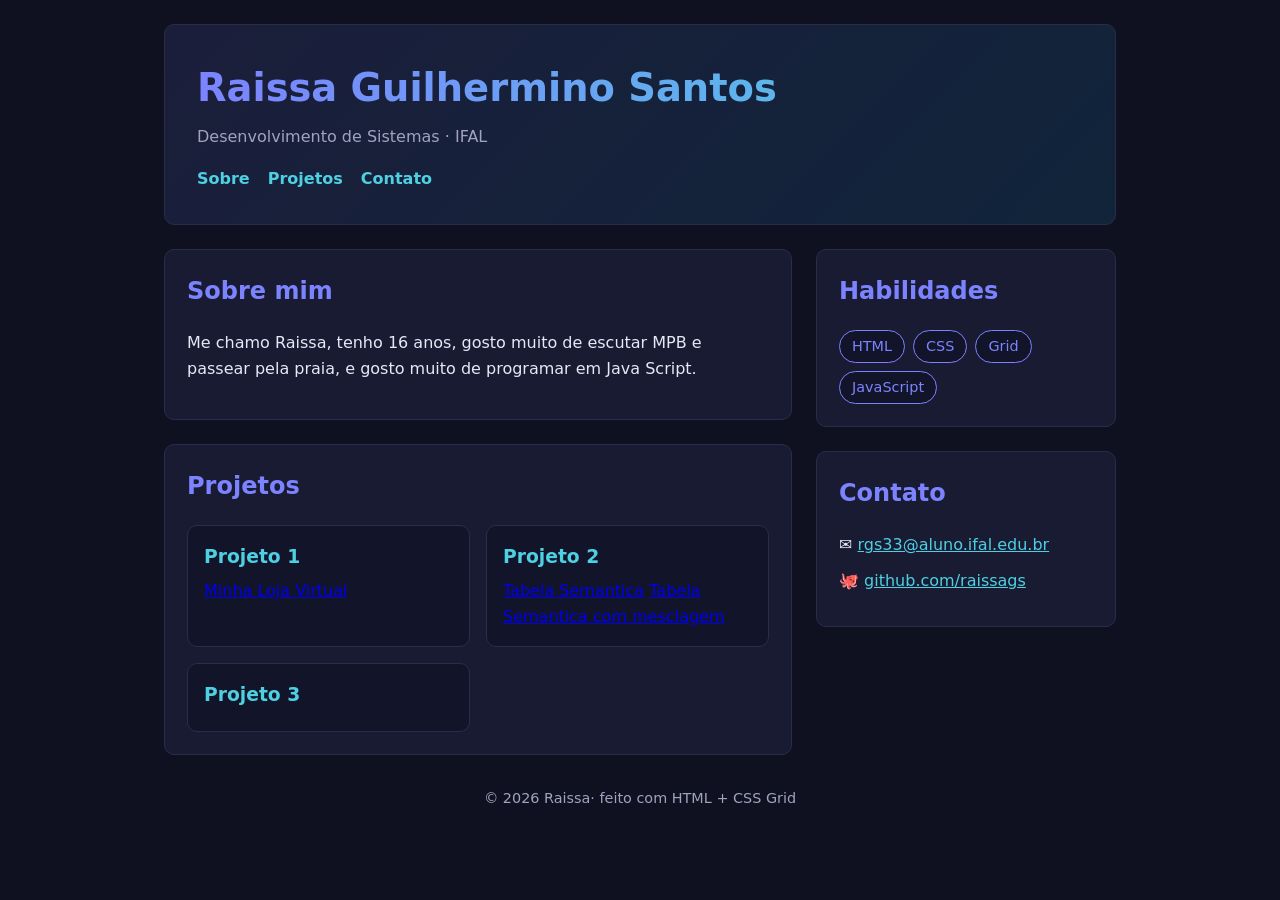
==== index.html @ 4f218b7d "teste" ====
<!DOCTYPE html>
<!-- ============================================================
     TEMPLATE — Página pessoal com CSS Grid
     Programação Web / Introdução às Tecnologias Web — IFAL
     COMO USAR:
     1) Copie ESTE index.html para o seu repositório (não mude a estrutura).
     2) Escolha UM dos 3 temas de CSS (tema-1-indigo.css, tema-2-escuro.css
        ou tema-3-editorial.css) e salve-o no seu projeto como  estilo.css
        (é o nome que este HTML carrega logo abaixo).
     3) Troque os textos marcados com "TROQUE" pelo seu conteúdo.
     IMPORTANTE: o LAYOUT é feito com CSS Grid e é o mesmo nos 3 temas.
     Você escolhe a APARÊNCIA (fonte, cores, bordas), não o layout.
     ============================================================ -->
<html lang="pt-BR">

<head>
  <meta charset="UTF-8">
  <meta name="viewport" content="width=device-width, initial-scale=1.0">
  <title>Página Pessoal — Raissa Guilhermino Santos</title>
  <!-- Salve o tema escolhido como "estilo.css" (mesma pasta deste arquivo) -->
  <link rel="stylesheet" href="estilo.css">
</head>

<body>
  <div class="pagina">

    <!-- ====== CABEÇALHO — TROQUE pelo seu nome e sua frase ====== -->
    <header class="cabecalho">
      <h1>Raissa Guilhermino Santos</h1>
      <p>Desenvolvimento de Sistemas · IFAL</p>
      <nav>
        <a href="#sobre">Sobre</a>
        <a href="#projetos">Projetos</a>
        <a href="#contato">Contato</a>
      </nav>
    </header>

    <!-- ====== CONTEÚDO PRINCIPAL ====== -->
    <main class="principal">
      <section id="sobre" class="cartao">
        <h2>Sobre mim</h2>
        <!-- TROQUE por uma breve apresentação sua -->
        <p>Me chamo Raissa, tenho 16 anos, gosto muito de escutar MPB e passear pela praia, e gosto muito de programar em Java Script.</p></p>
      </section>

      <section id="projetos" class="cartao">
        <h2>Projetos</h2>
        <!-- Galeria com Grid: cada .projeto é um card; adicione/remova à vontade -->
        <div class="projetos">
          <article class="projeto">
            <h3>Projeto 1</h3>
            
            <a href="loja/index.html">Minha Loja Virtual</a>
            
          </article>
          <article class="projeto">
            <h3>Projeto 2</h3>

            <a href="cap04/at01.html">Tabela Semantica</a>
            <a href="cap4/at02.html">Tabela Semantica com mesclagem</a>
            <a href="cap04/at03.html"></a>
            <a href="cap04/at04.html"></a>
          </article>
          <article class="projeto">
            <h3>Projeto 3</h3>
            
          </article>
        
            
        </div>
      </section>
    </main>

    <!-- ====== BARRA LATERAL ====== -->
    <aside class="lateral">
      <section class="cartao">
        <h2>Habilidades</h2>
        <!-- TROQUE pelas suas habilidades -->
        <ul class="habilidades">
          <li>HTML</li>
          <li>CSS</li>
          <li>Grid</li>
          <li>JavaScript</li>
        </ul>
      </section>

      <section id="contato" class="cartao">
        <h2>Contato</h2>
        <!-- TROQUE pelos seus links -->
        <ul class="contato">
          <li>✉️ <a href="malito:rgs33@aluno.ifal.edu.br">rgs33@aluno.ifal.edu.br</a></li>
          <li>🐙 <a href="https://github.com/raissags">github.com/raissags</a></li>
        </ul>
      </section>
    </aside>

    <!-- ====== RODAPÉ — TROQUE o nome ====== -->
    <footer class="rodape">© 2026 Raissa· feito com HTML + CSS Grid</footer>

  </div>
</body>

</html>
---- estilo.css ----
/* ============================================================
   TEMA 2 — ESCURO (dark / tech)
   Para usar: salve este arquivo como  estilo.css  no seu projeto.
   Você pode mudar CORES, FONTE e BORDAS aqui.
   NÃO mexa na seção "LAYOUT (GRID)" — é o layout pedido na atividade.
   ============================================================ */

/* ---- Cores e fonte (mude à vontade) ---- */
:root {
  --cor: #7c83ff;
  --cor2: #4dd0e1;
  --texto: #e6e8f5;
  --suave: #a0a3c0;
  --fundo: #0f1020;
  --superficie: #191b33;
  --borda: #2a2d4a;
  --raio: 10px;
}

body {
  margin: 0;
  font-family: system-ui, -apple-system, "Segoe UI", sans-serif;
  color: var(--texto);
  background: var(--fundo);
  line-height: 1.6;
}

/* ============================================================
   LAYOUT (GRID) — NÃO MUDE
   ============================================================ */
* { box-sizing: border-box; }

.pagina {
  display: grid;
  grid-template-columns: 1fr 300px;
  grid-template-areas:
    "cabecalho cabecalho"
    "principal lateral"
    "rodape    rodape";
  gap: 24px;
  max-width: 1000px;
  margin: 0 auto;
  padding: 24px;
}

.cabecalho { grid-area: cabecalho; }
.principal { grid-area: principal; }
.lateral   { grid-area: lateral; }
.rodape    { grid-area: rodape; }

.projetos {
  display: grid;
  grid-template-columns: repeat(auto-fit, minmax(200px, 1fr));
  gap: 16px;
  margin-top: 14px;
}

@media (max-width: 640px) {
  .pagina {
    grid-template-columns: 1fr;
    grid-template-areas:
      "cabecalho"
      "principal"
      "lateral"
      "rodape";
  }
}
/* ===================== fim do LAYOUT ===================== */

/* ---- Aparência (mude à vontade) ---- */
.cabecalho {
  background: linear-gradient(135deg, #1b1e3a, #10243a);
  color: #fff;
  padding: 32px;
  border: 1px solid var(--borda);
  border-radius: var(--raio);
}
.cabecalho h1 {
  margin: 0;
  font-size: clamp(1.6rem, 4vw, 2.4rem);
  /* título com degradê (efeito "tech") */
  background: linear-gradient(90deg, var(--cor), var(--cor2));
  -webkit-background-clip: text;
  background-clip: text;
  color: transparent;
}
.cabecalho p { margin: 6px 0 0; color: var(--suave); }
.cabecalho nav { margin-top: 16px; display: flex; gap: 18px; flex-wrap: wrap; }
.cabecalho nav a { color: var(--cor2); text-decoration: none; font-weight: 600; }
.cabecalho nav a:hover { text-decoration: underline; }

.cartao {
  background: var(--superficie);
  border: 1px solid var(--borda);
  border-radius: var(--raio);
  padding: 22px;
}
.cartao + .cartao { margin-top: 24px; }
h2 { color: var(--cor); margin-top: 0; }

.projeto {
  background: #12142a;
  border: 1px solid var(--borda);
  border-radius: 10px;
  padding: 16px;
}
.projeto h3 { margin: 0 0 6px; color: var(--cor2); }

.habilidades { list-style: none; padding: 0; margin: 0; display: flex; flex-wrap: wrap; gap: 8px; }
.habilidades li { background: #12142a; border: 1px solid var(--cor); color: var(--cor); border-radius: 999px; padding: 4px 12px; font-size: .9rem; }
.contato { list-style: none; padding: 0; margin: 0; }
.contato li { margin: 10px 0; }
.contato a { color: var(--cor2); }
.rodape { text-align: center; color: var(--suave); padding: 8px; font-size: .9rem; }
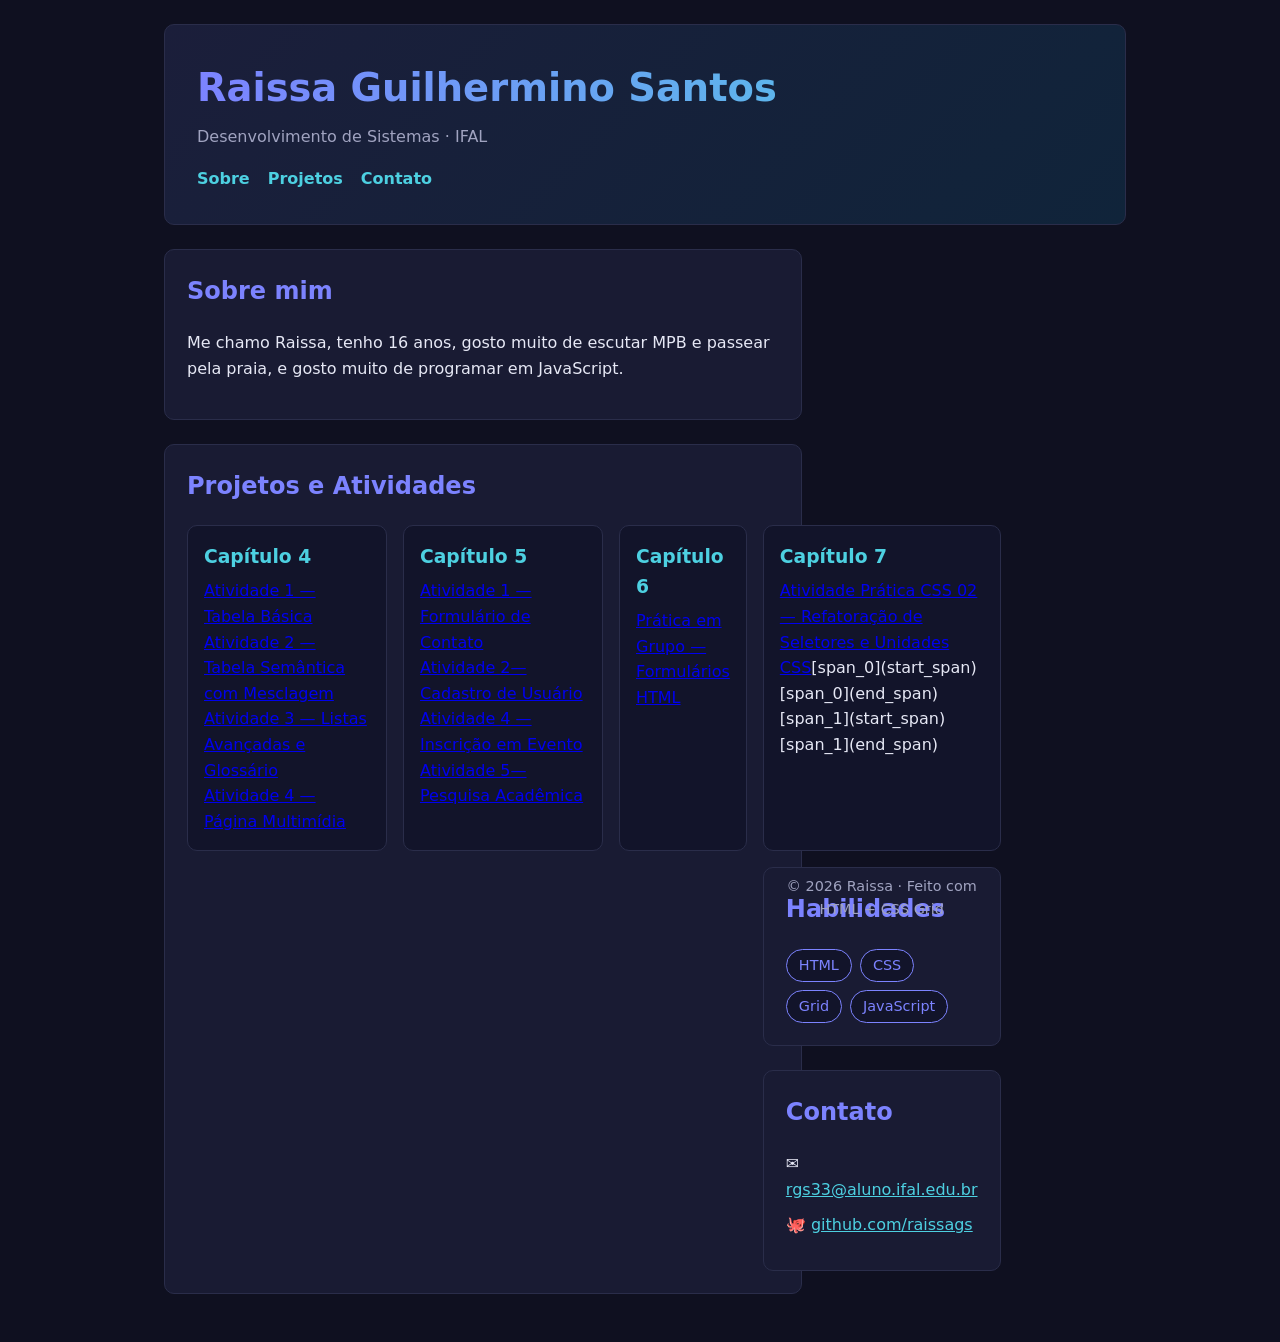
==== commit eb9045bd: "Update index.html" ====
--- a/index.html
+++ b/index.html
@@ -2,14 +2,6 @@
 <!-- ============================================================
      TEMPLATE — Página pessoal com CSS Grid
      Programação Web / Introdução às Tecnologias Web — IFAL
-     COMO USAR:
-     1) Copie ESTE index.html para o seu repositório (não mude a estrutura).
-     2) Escolha UM dos 3 temas de CSS (tema-1-indigo.css, tema-2-escuro.css
-        ou tema-3-editorial.css) e salve-o no seu projeto como  estilo.css
-        (é o nome que este HTML carrega logo abaixo).
-     3) Troque os textos marcados com "TROQUE" pelo seu conteúdo.
-     IMPORTANTE: o LAYOUT é feito com CSS Grid e é o mesmo nos 3 temas.
-     Você escolhe a APARÊNCIA (fonte, cores, bordas), não o layout.
      ============================================================ -->
 <html lang="pt-BR">
 
@@ -24,7 +16,7 @@
 <body>
   <div class="pagina">
 
-    <!-- ====== CABEÇALHO — TROQUE pelo seu nome e sua frase ====== -->
+    <!-- ====== CABEÇALHO ====== -->
     <header class="cabecalho">
       <h1>Raissa Guilhermino Santos</h1>
       <p>Desenvolvimento de Sistemas · IFAL</p>
@@ -39,43 +31,45 @@
     <main class="principal">
       <section id="sobre" class="cartao">
         <h2>Sobre mim</h2>
-        <!-- TROQUE por uma breve apresentação sua -->
-        <p>Me chamo Raissa, tenho 16 anos, gosto muito de escutar MPB e passear pela praia, e gosto muito de programar em Java Script.</p></p>
+        <p>Me chamo Raissa, tenho 16 anos, gosto muito de escutar MPB e passear pela praia, e gosto muito de programar em JavaScript.</p>
       </section>
 
       <section id="projetos" class="cartao">
-        <h2>Projetos</h2>
-        <!-- Galeria com Grid: cada .projeto é um card; adicione/remova à vontade -->
+        <h2>Projetos e Atividades</h2>
+        <!-- Galeria com Grid: cada .projeto é um card -->
         <div class="projetos">
           <article class="projeto">
-            <h3>Projeto 1</h3>
-            
-            <a href="loja/index.html">Minha Loja Virtual</a>
-            
+            <h3>Capítulo 4</h3>
+            <a href="cap4/at01.html">Atividade 1 — Tabela Básica</a><br>
+            <a href="cap4/at02.html">Atividade 2 — Tabela Semântica com Mesclagem</a><br>
+            <a href="cap4/at03.html">Atividade 3 — Listas Avançadas e Glossário</a><br>
+            <a href="cap4/at04.html">Atividade 4 — Página Multimídia</a>
           </article>
+
           <article class="projeto">
-            <h3>Projeto 2</h3>
+            <h3>Capítulo 5</h3>
+            <a href="cap5/atv01.html">Atividade 1 — Formulário de Contato</a><br>
+            <a href="cap5/atv02.html">Atividade 2— Cadastro de Usuário</a><br>
+            <a href="cap5/atv04.html">Atividade 4 — Inscrição em Evento</a><br>
+            <a href="cap5/atv05.html">Atividade 5— Pesquisa Acadêmica</a>
+          </article>
 
-            <a href="cap04/at01.html">Tabela Semantica</a>
-            <a href="cap4/at02.html">Tabela Semantica com mesclagem</a>
-            <a href="cap04/at03.html"></a>
-            <a href="cap04/at04.html"></a>
+          <article class="projeto">
+            <h3>Capítulo 6</h3>
+            <a href="cap06/atv01.html">Prática em Grupo — Formulários HTML</a>
           </article>
+
           <article class="projeto">
-            <h3>Projeto 3</h3>
-            
+            <h3>Capítulo 7</h3>
+            <a href="cap7/atv01.css">Atividade Prática CSS 02 — Refatoração de Seletores e Unidades CSS</a>[span_0](start_span)[span_0](end_span)[span_1](start_span)[span_1](end_span)
           </article>
-        
-            
-        </div>
-      </section>
-    </main>
+
+          
 
     <!-- ====== BARRA LATERAL ====== -->
     <aside class="lateral">
       <section class="cartao">
         <h2>Habilidades</h2>
-        <!-- TROQUE pelas suas habilidades -->
         <ul class="habilidades">
           <li>HTML</li>
           <li>CSS</li>
@@ -86,16 +80,15 @@
 
       <section id="contato" class="cartao">
         <h2>Contato</h2>
-        <!-- TROQUE pelos seus links -->
         <ul class="contato">
-          <li>✉️ <a href="malito:rgs33@aluno.ifal.edu.br">rgs33@aluno.ifal.edu.br</a></li>
-          <li>🐙 <a href="https://github.com/raissags">github.com/raissags</a></li>
+          <li>✉️ <a href="mailto:rgs33@aluno.ifal.edu.br">rgs33@aluno.ifal.edu.br</a></li>
+          <li>🐙 <a href="https://github.com/raissags" target="_blank">github.com/raissags</a></li>
         </ul>
       </section>
     </aside>
 
-    <!-- ====== RODAPÉ — TROQUE o nome ====== -->
-    <footer class="rodape">© 2026 Raissa· feito com HTML + CSS Grid</footer>
+    <!-- ====== RODAPÉ ====== -->
+    <footer class="rodape">© 2026 Raissa · Feito com HTML + CSS Grid</footer>
 
   </div>
 </body>
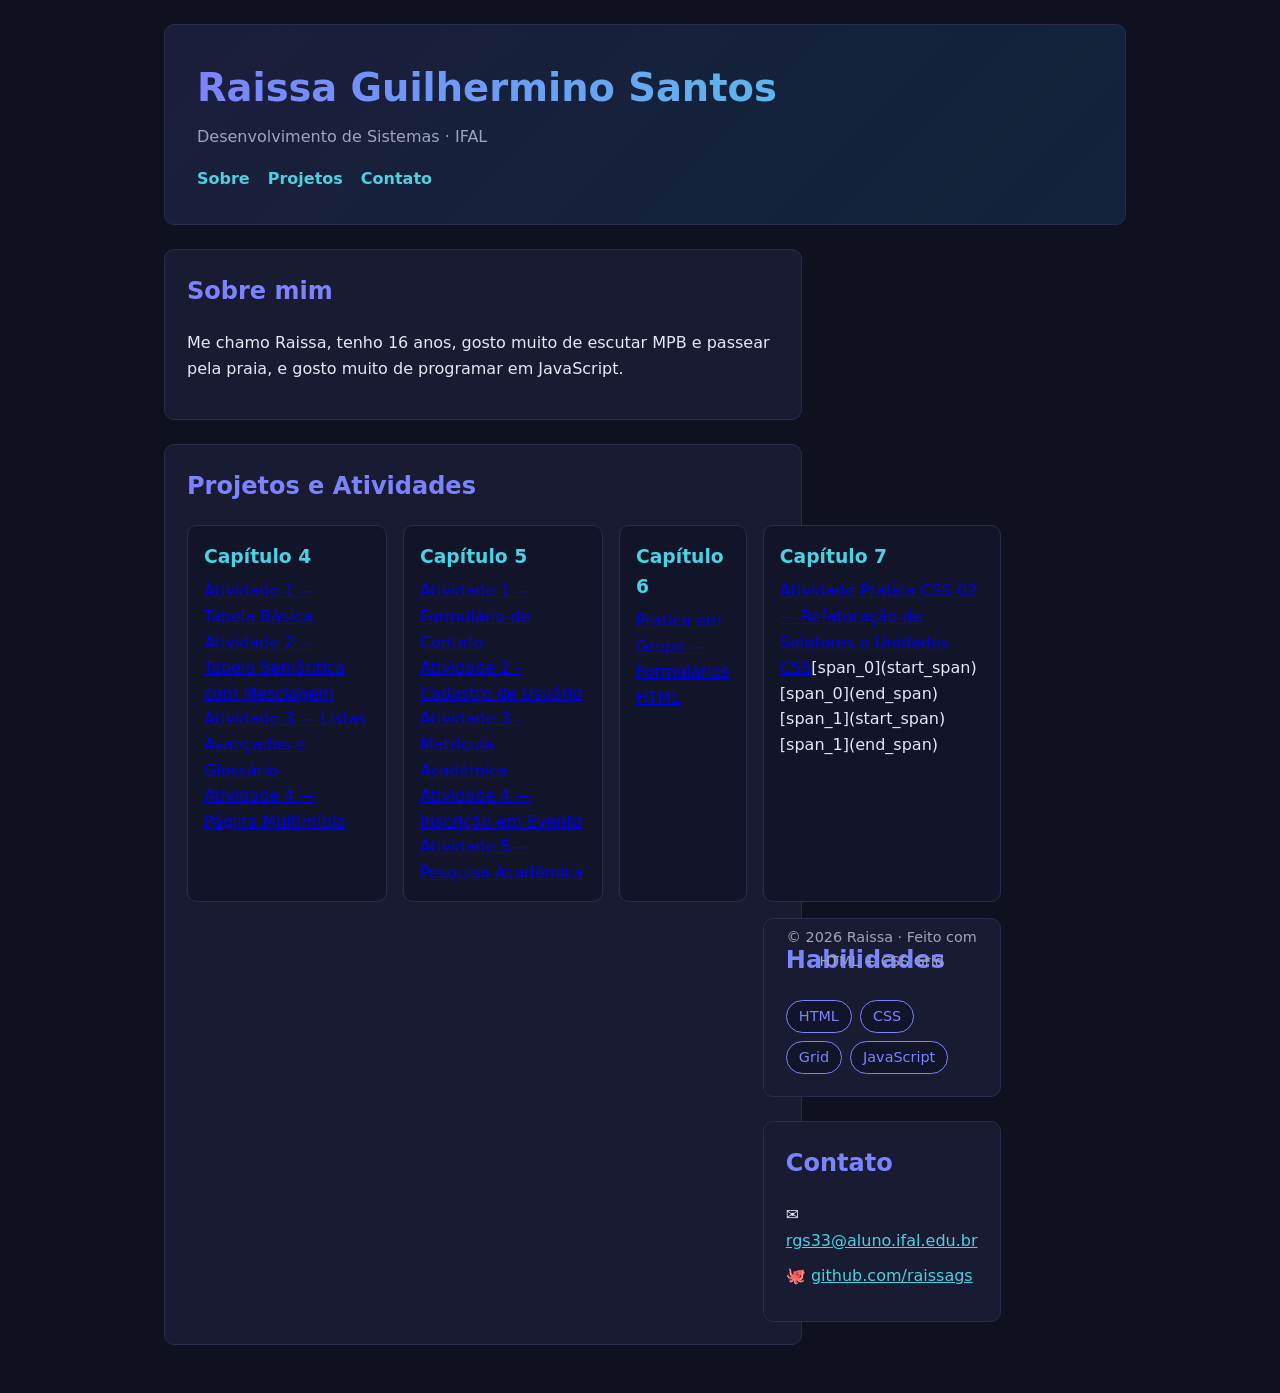
==== commit 0f00bfcc: "Update index.html" ====
--- a/index.html
+++ b/index.html
@@ -49,7 +49,8 @@
           <article class="projeto">
             <h3>Capítulo 5</h3>
             <a href="cap5/atv01.html">Atividade 1 — Formulário de Contato</a><br>
-            <a href="cap5/atv02.html">Atividade 2— Cadastro de Usuário</a><br>
+            <a href="cap5/atv02.html">Atividade 2 - Cadastro de Usuário</a><br>
+          <a href="cap5/atv03.html">Atividade 3 - Matricula Acadêmica</a>
             <a href="cap5/atv04.html">Atividade 4 — Inscrição em Evento</a><br>
             <a href="cap5/atv05.html">Atividade 5— Pesquisa Acadêmica</a>
           </article>
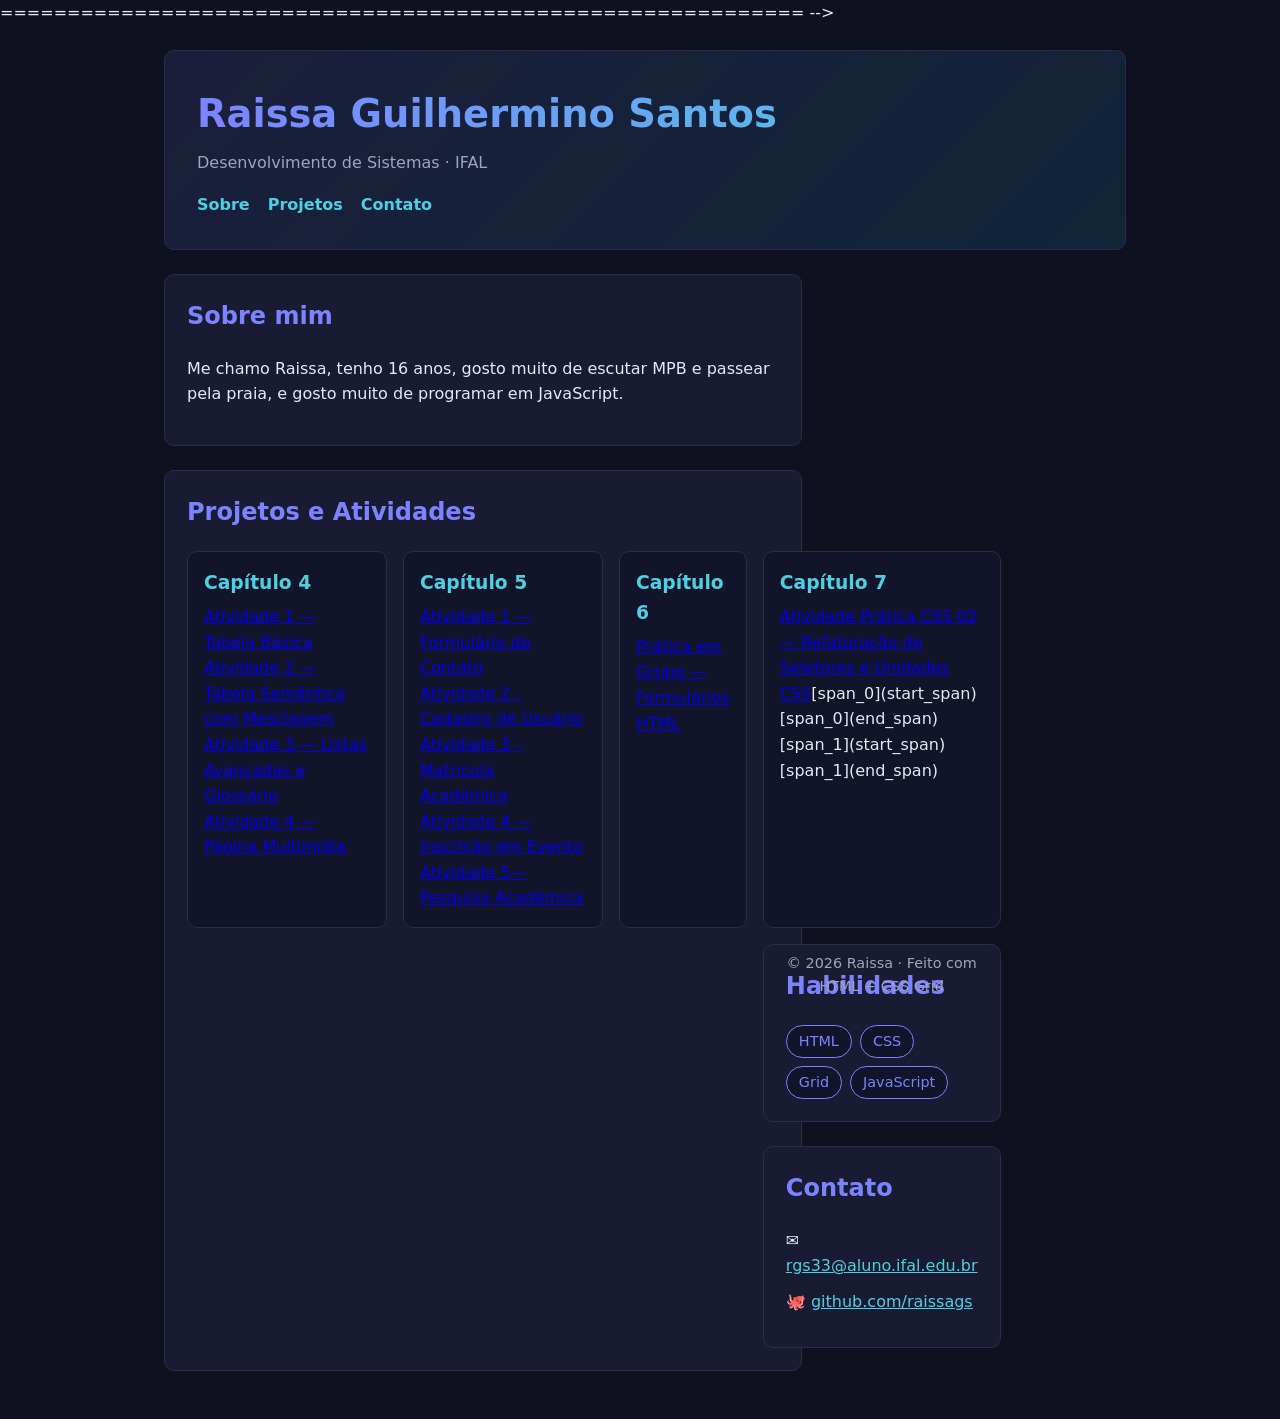
==== commit 9a172b41: "Update index.html" ====
--- a/index.html
+++ b/index.html
@@ -1,7 +1,4 @@
-<!DOCTYPE html>
-<!-- ============================================================
-     TEMPLATE — Página pessoal com CSS Grid
-     Programação Web / Introdução às Tecnologias Web — IFAL
+<!DOCTYPE >
      ============================================================ -->
 <html lang="pt-BR">
 
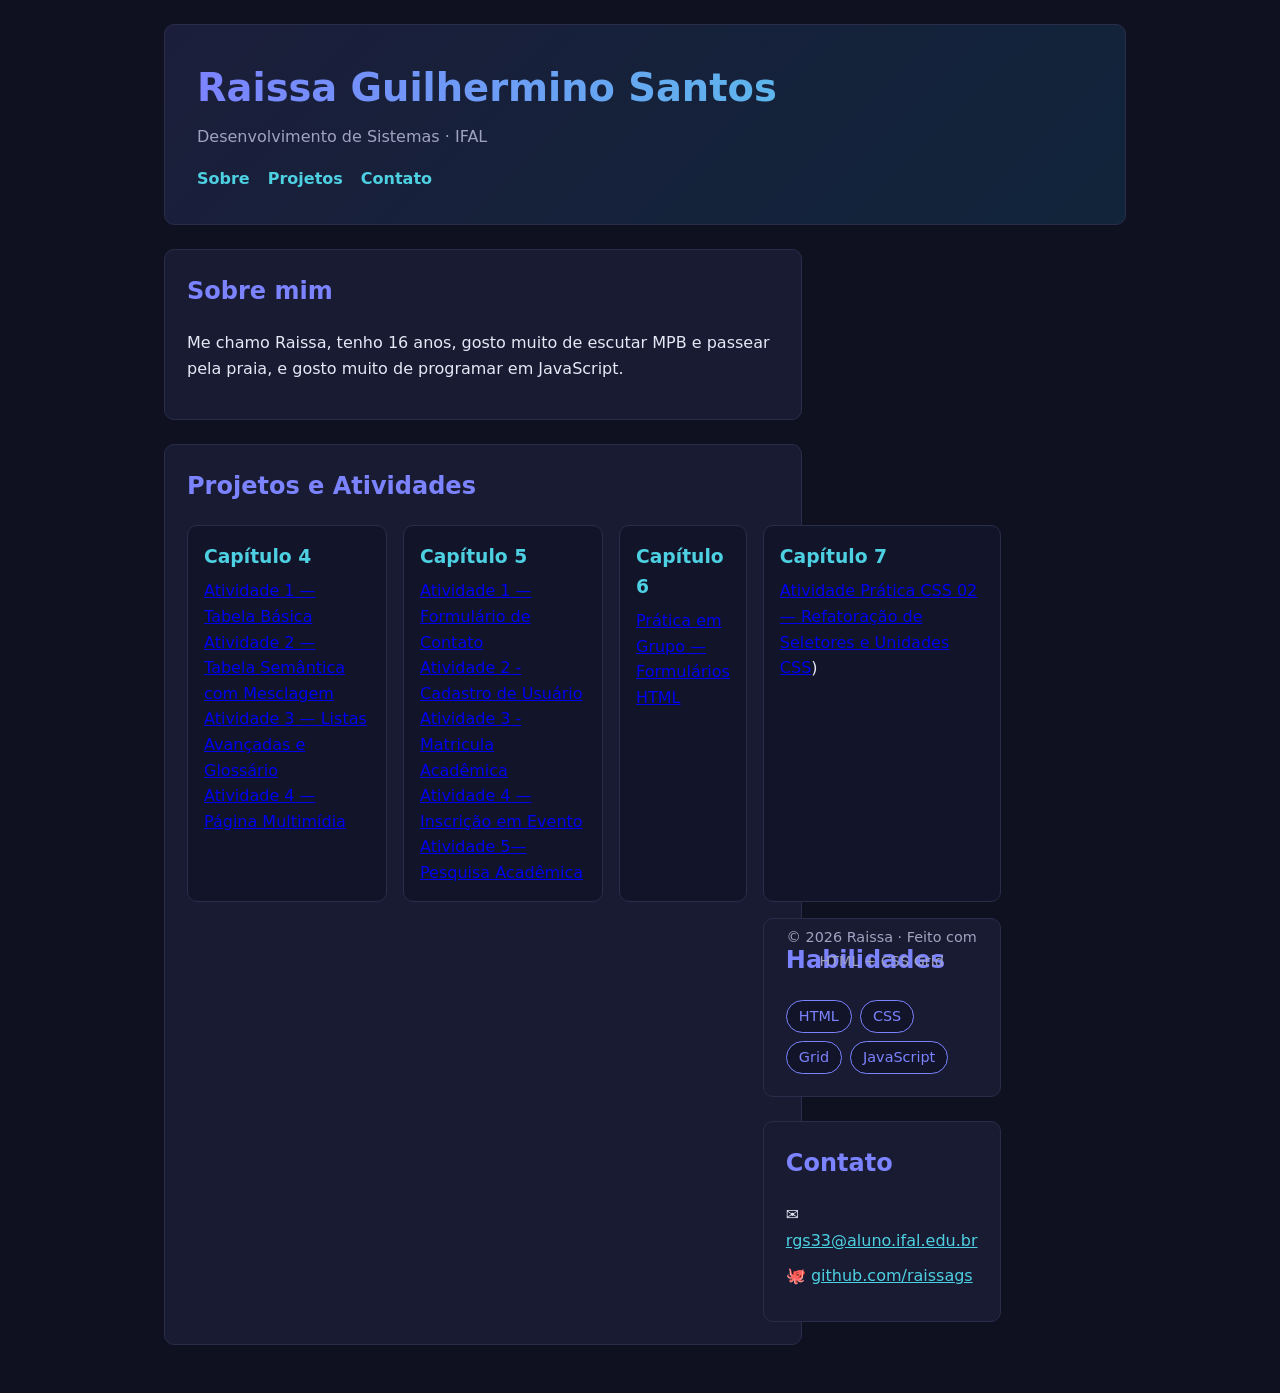
==== commit 3eabb380: "Update index.html" ====
--- a/index.html
+++ b/index.html
@@ -1,5 +1,5 @@
 <!DOCTYPE >
-     ============================================================ -->
+     
 <html lang="pt-BR">
 
 <head>
@@ -59,12 +59,12 @@
 
           <article class="projeto">
             <h3>Capítulo 7</h3>
-            <a href="cap7/atv01.css">Atividade Prática CSS 02 — Refatoração de Seletores e Unidades CSS</a>[span_0](start_span)[span_0](end_span)[span_1](start_span)[span_1](end_span)
+            <a href="cap7/atv01.css">Atividade Prática CSS 02 — Refatoração de Seletores e Unidades CSS</a>)
           </article>
 
           
 
-    <!-- ====== BARRA LATERAL ====== -->
+    
     <aside class="lateral">
       <section class="cartao">
         <h2>Habilidades</h2>
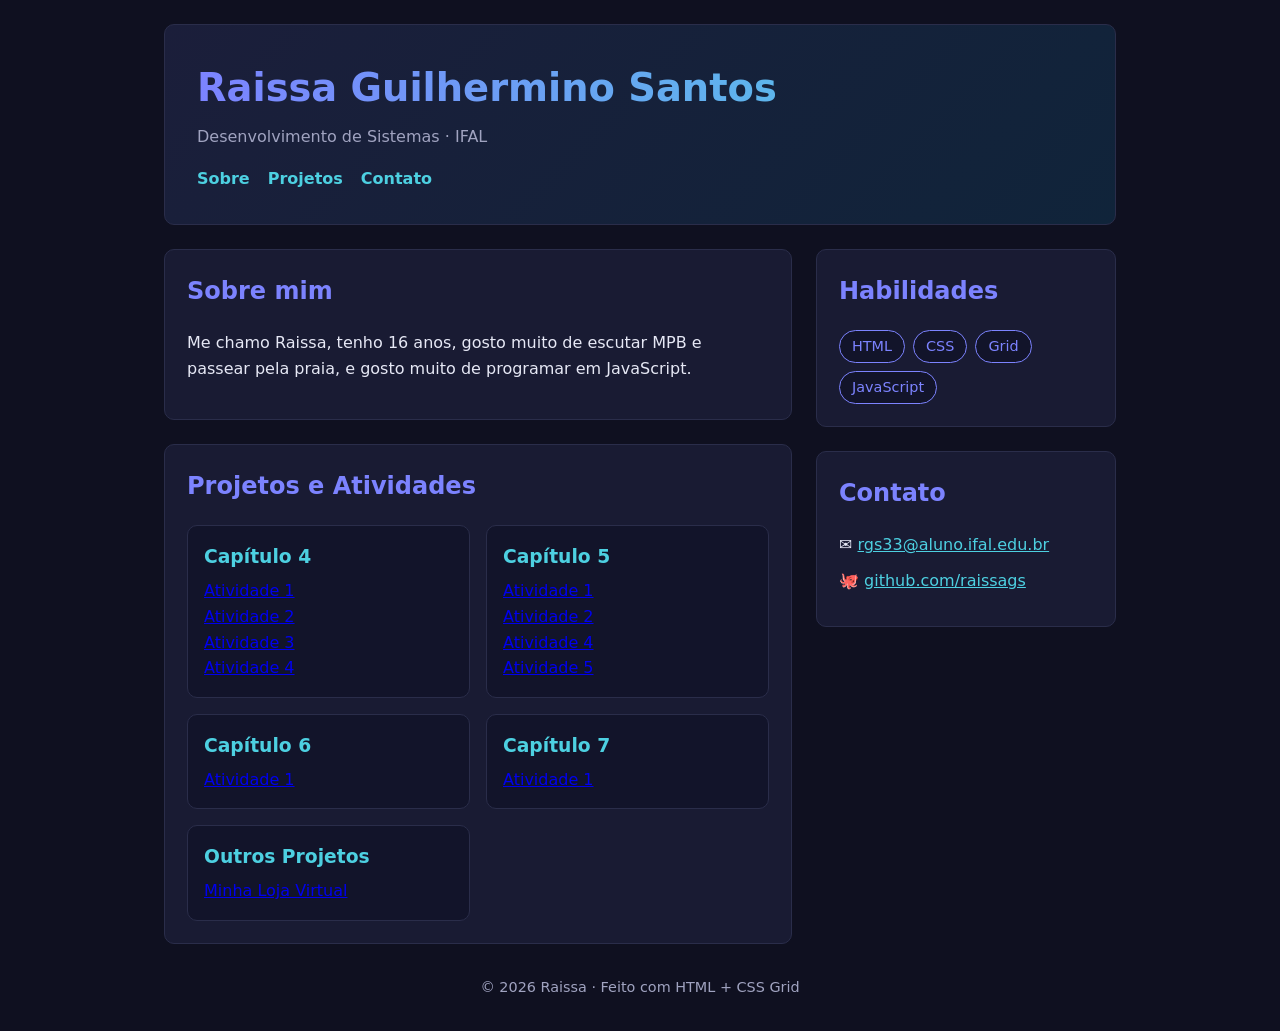
==== commit 9dd6eb54: "Update index.html" ====
--- a/index.html
+++ b/index.html
@@ -1,5 +1,8 @@
-<!DOCTYPE >
-     
+<!DOCTYPE html>
+<!-- ============================================================
+     TEMPLATE — Página pessoal com CSS Grid
+     Programação Web / Introdução às Tecnologias Web — IFAL
+     ============================================================ -->
 <html lang="pt-BR">
 
 <head>
@@ -37,34 +40,39 @@
         <div class="projetos">
           <article class="projeto">
             <h3>Capítulo 4</h3>
-            <a href="cap4/at01.html">Atividade 1 — Tabela Básica</a><br>
-            <a href="cap4/at02.html">Atividade 2 — Tabela Semântica com Mesclagem</a><br>
-            <a href="cap4/at03.html">Atividade 3 — Listas Avançadas e Glossário</a><br>
-            <a href="cap4/at04.html">Atividade 4 — Página Multimídia</a>
+            <a href="cap4/at01.html">Atividade 1</a><br>
+            <a href="cap4/at02.html">Atividade 2</a><br>
+            <a href="cap4/at03.html">Atividade 3</a><br>
+            <a href="cap4/at04.html">Atividade 4</a>
           </article>
 
           <article class="projeto">
             <h3>Capítulo 5</h3>
-            <a href="cap5/atv01.html">Atividade 1 — Formulário de Contato</a><br>
-            <a href="cap5/atv02.html">Atividade 2 - Cadastro de Usuário</a><br>
-          <a href="cap5/atv03.html">Atividade 3 - Matricula Acadêmica</a>
-            <a href="cap5/atv04.html">Atividade 4 — Inscrição em Evento</a><br>
-            <a href="cap5/atv05.html">Atividade 5— Pesquisa Acadêmica</a>
+            <a href="cap5/atv01.html">Atividade 1</a><br>
+            <a href="cap5/atv02.html">Atividade 2</a><br>
+            <a href="cap5/atv04.html">Atividade 4</a><br>
+            <a href="cap5/atv05.html">Atividade 5</a>
           </article>
 
           <article class="projeto">
             <h3>Capítulo 6</h3>
-            <a href="cap06/atv01.html">Prática em Grupo — Formulários HTML</a>
+            <a href="cap06/atv01.html">Atividade 1</a>
           </article>
 
           <article class="projeto">
             <h3>Capítulo 7</h3>
-            <a href="cap7/atv01.css">Atividade Prática CSS 02 — Refatoração de Seletores e Unidades CSS</a>)
+            <a href="cap7/atv01.css">Atividade 1</a>
           </article>
 
-          
+          <article class="projeto">
+            <h3>Outros Projetos</h3>
+            <a href="loja/index.html">Minha Loja Virtual</a>
+          </article>
+        </div>
+      </section>
+    </main>
 
-    
+    <!-- ====== BARRA LATERAL ====== -->
     <aside class="lateral">
       <section class="cartao">
         <h2>Habilidades</h2>
@@ -92,3 +100,4 @@
 </body>
 
 </html>
+
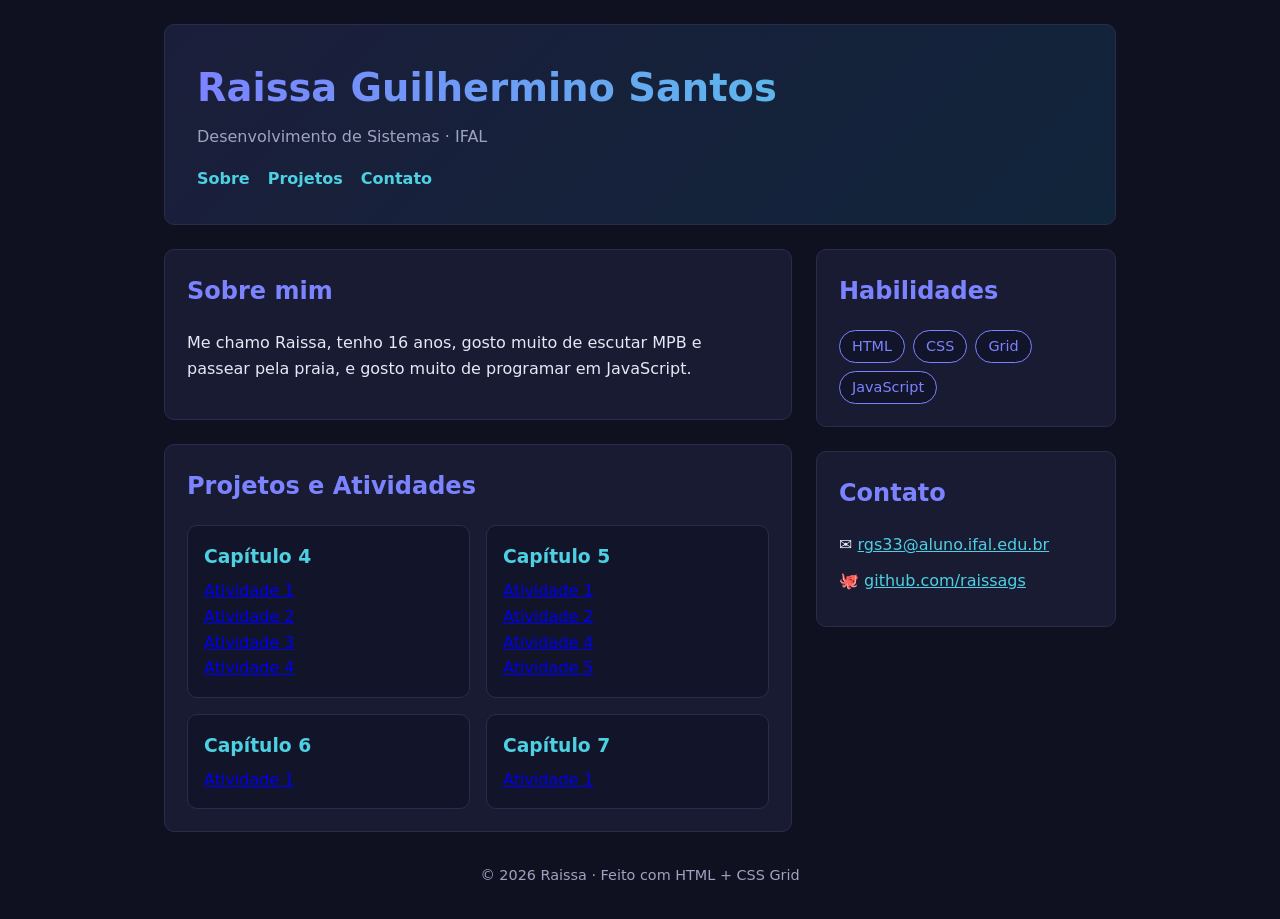
==== commit 7a99243b: "Update index.html" ====
--- a/index.html
+++ b/index.html
@@ -61,12 +61,10 @@
 
           <article class="projeto">
             <h3>Capítulo 7</h3>
-            <a href="cap7/atv01.css">Atividade 1</a>
+            <a href="cap7/atv01.html">Atividade 1</a>
           </article>
 
-          <article class="projeto">
-            <h3>Outros Projetos</h3>
-            <a href="loja/index.html">Minha Loja Virtual</a>
+          
           </article>
         </div>
       </section>
